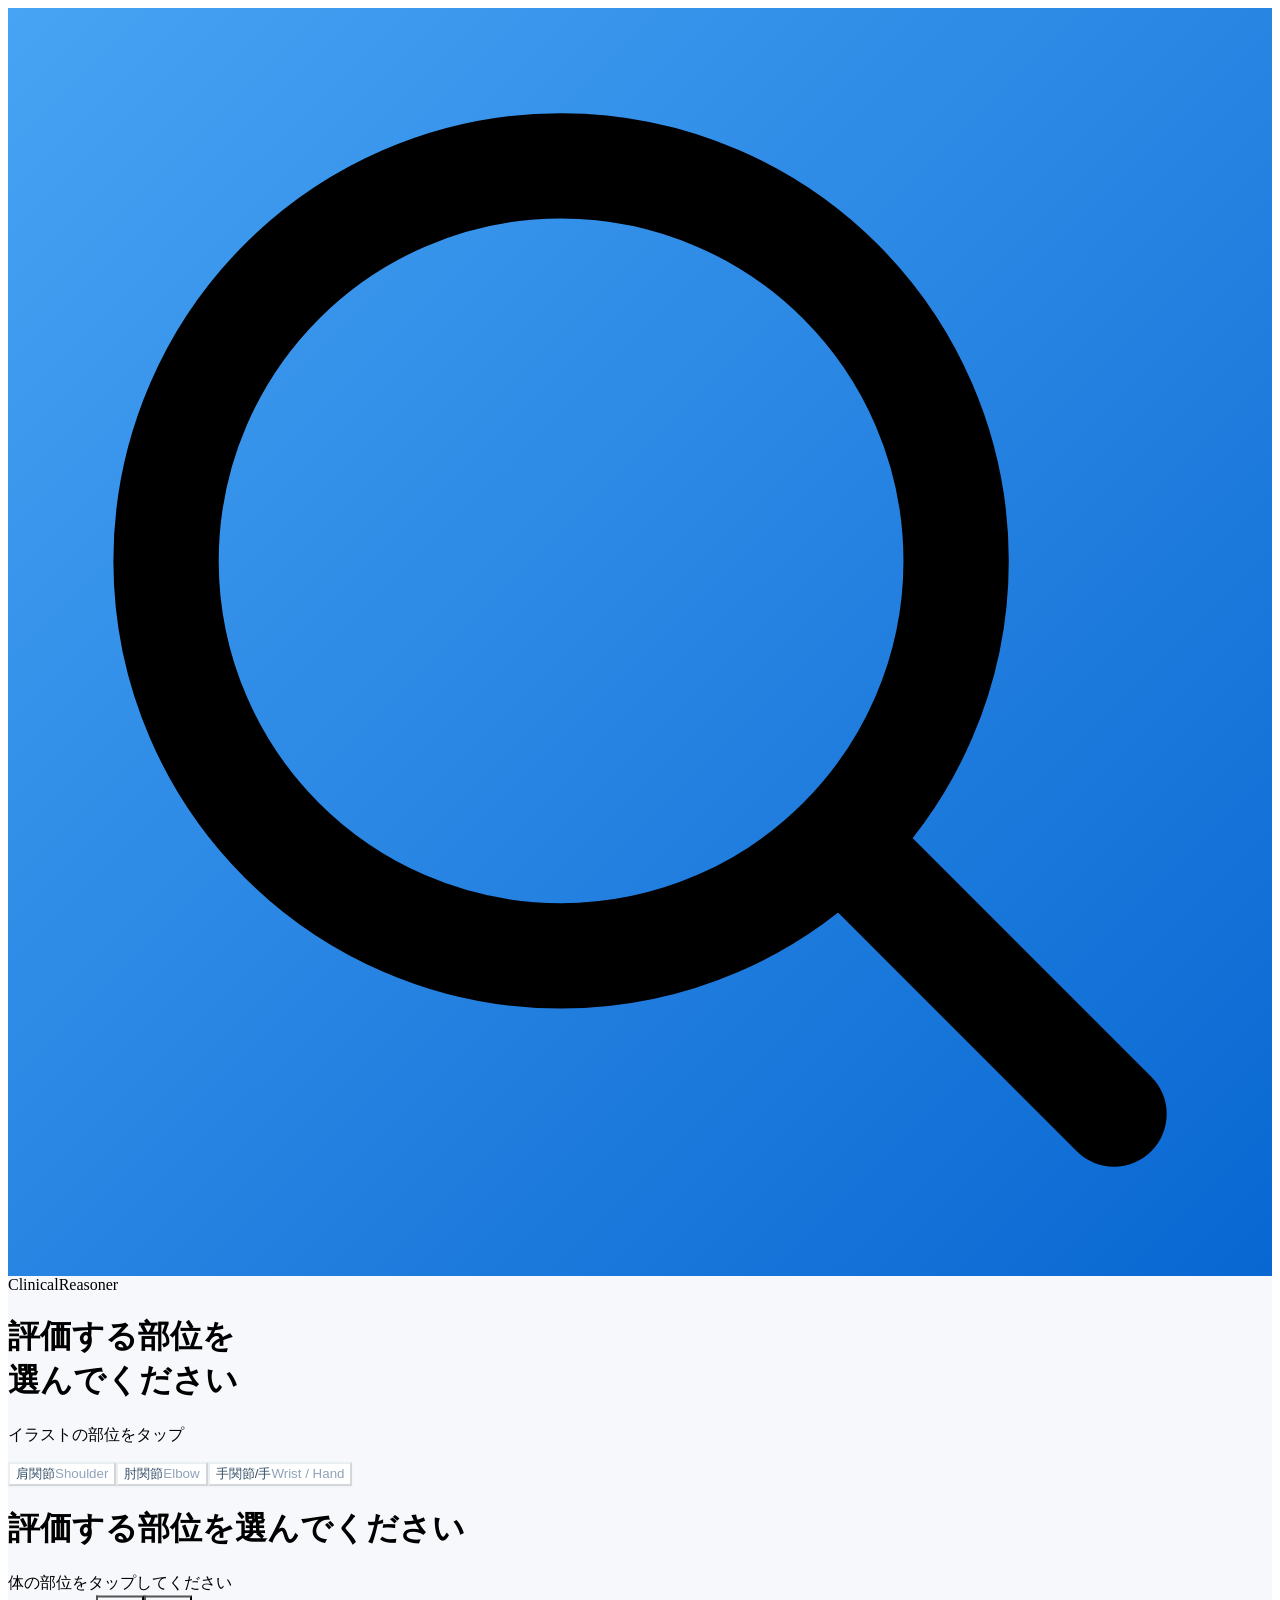
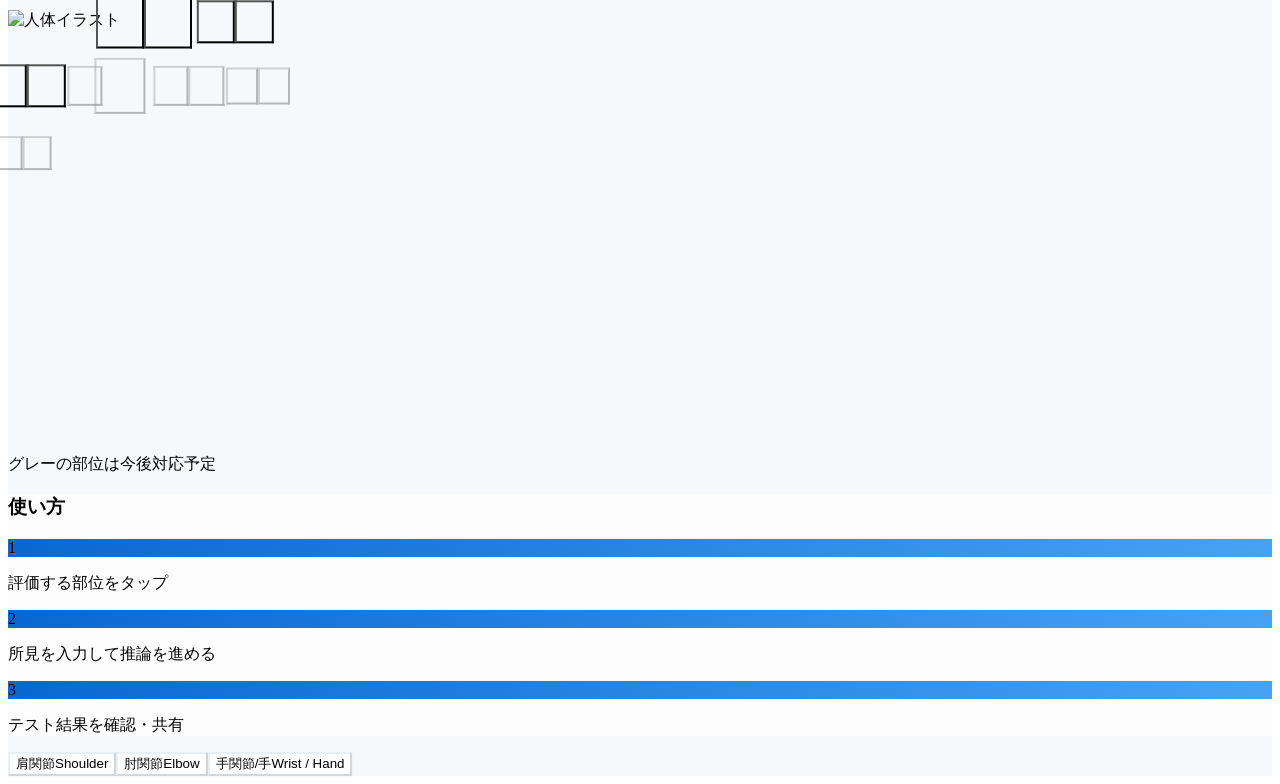
==== index.html @ c559d237 "Updates" ====
<!DOCTYPE html><html lang="ja"><head><meta charSet="utf-8"/><meta name="viewport" content="width=device-width, initial-scale=1"/><link rel="preload" as="image" href="/ClinicalReasoner/bodymap.png"/><link rel="stylesheet" href="/ClinicalReasoner/_next/static/css/41ffa3b7d09cc4b8.css" data-precedence="next"/><link rel="preload" as="script" fetchPriority="low" href="/ClinicalReasoner/_next/static/chunks/webpack-93203236923cf679.js"/><script src="/ClinicalReasoner/_next/static/chunks/fd9d1056-f4a3e3299eb53f99.js" async=""></script><script src="/ClinicalReasoner/_next/static/chunks/23-a75a7ce10cb5c678.js" async=""></script><script src="/ClinicalReasoner/_next/static/chunks/main-app-1a132e847595003f.js" async=""></script><script src="/ClinicalReasoner/_next/static/chunks/app/page-0fe3d020e115a2b8.js" async=""></script><title>ClinicalReasoner — 筋骨格系臨床推論支援</title><meta name="description" content="主訴を起点に局所・関連部位を横断して臨床推論を支援するアプリケーション"/><script src="/ClinicalReasoner/_next/static/chunks/polyfills-78c92fac7aa8fdd8.js" noModule=""></script></head><body class="min-h-screen bg-gray-50"><div class="min-h-screen" style="background:#f7f8fb"><main><div class="min-h-screen flex flex-col" style="background:#f7f8fb"><div class="px-6 py-4 flex items-center gap-3"><div class="w-8 h-8 rounded-xl flex items-center justify-center" style="background:linear-gradient(135deg, #47a3f3 0%, #0967d2 100%)"><svg class="w-4 h-4 text-white" fill="none" viewBox="0 0 24 24" stroke="currentColor" stroke-width="2"><path stroke-linecap="round" stroke-linejoin="round" d="M21 21l-5.197-5.197m0 0A7.5 7.5 0 105.196 5.196a7.5 7.5 0 0010.607 10.607z"></path></svg></div><span class="text-base font-semibold text-clinical-800 tracking-tight">ClinicalReasoner</span></div><div class="flex-1 flex flex-col md:flex-row items-center justify-center gap-8 px-6 pb-12"><div class="hidden md:flex flex-col items-end w-56 animate-fade-in"><h1 class="text-2xl font-bold text-clinical-900 mb-2 text-right leading-snug">評価する部位を<br/>選んでください</h1><p class="text-sm text-clinical-500 text-right mb-8">イラストの部位をタップ</p><div class="space-y-3 w-full"><button class="w-full text-right px-4 py-3 rounded-xl transition-all duration-300 border" style="background:#fff;border-color:rgba(188,204,220,0.3);box-shadow:0 1px 3px rgba(16,42,67,0.04);transform:translateX(0)"><span class="text-sm font-semibold transition-colors duration-300" style="color:#334e68">肩関節</span><span class="block text-xs mt-0.5 transition-colors duration-300" style="color:#8fa3ba">Shoulder</span></button><button class="w-full text-right px-4 py-3 rounded-xl transition-all duration-300 border" style="background:#fff;border-color:rgba(188,204,220,0.3);box-shadow:0 1px 3px rgba(16,42,67,0.04);transform:translateX(0)"><span class="text-sm font-semibold transition-colors duration-300" style="color:#334e68">肘関節</span><span class="block text-xs mt-0.5 transition-colors duration-300" style="color:#8fa3ba">Elbow</span></button><button class="w-full text-right px-4 py-3 rounded-xl transition-all duration-300 border" style="background:#fff;border-color:rgba(188,204,220,0.3);box-shadow:0 1px 3px rgba(16,42,67,0.04);transform:translateX(0)"><span class="text-sm font-semibold transition-colors duration-300" style="color:#334e68">手関節/手</span><span class="block text-xs mt-0.5 transition-colors duration-300" style="color:#8fa3ba">Wrist / Hand</span></button></div></div><div class="relative animate-scale-in"><div class="md:hidden text-center mb-4"><h1 class="text-xl font-bold text-clinical-900 mb-1">評価する部位を選んでください</h1><p class="text-xs text-clinical-500">体の部位をタップしてください</p></div><div class="relative select-none" style="width:min(320px, 75vw);aspect-ratio:1792 / 2400"><img src="/ClinicalReasoner/bodymap.png" alt="人体イラスト" class="w-full h-full object-contain pointer-events-none" draggable="false"/><button class="absolute rounded-full transition-all duration-300" style="left:38.2%;top:23%;width:15%;height:0;padding-bottom:15%;transform:translate(-50%, -50%);cursor:pointer;box-shadow:none;background:transparent" aria-label="肩関節"></button><button class="absolute rounded-full transition-all duration-300" style="left:61.8%;top:23%;width:15%;height:0;padding-bottom:15%;transform:translate(-50%, -50%);cursor:pointer;box-shadow:none;background:transparent" aria-label="肩関節"></button><button class="absolute rounded-full transition-all duration-300" style="left:33.9%;top:36.9%;width:12%;height:0;padding-bottom:12%;transform:translate(-50%, -50%);cursor:pointer;box-shadow:none;background:transparent" aria-label="肘関節"></button><button class="absolute rounded-full transition-all duration-300" style="left:66.1%;top:36.9%;width:12%;height:0;padding-bottom:12%;transform:translate(-50%, -50%);cursor:pointer;box-shadow:none;background:transparent" aria-label="肘関節"></button><button class="absolute rounded-full transition-all duration-300" style="left:29.9%;top:47.4%;width:12%;height:0;padding-bottom:12%;transform:translate(-50%, -50%);cursor:pointer;box-shadow:none;background:transparent" aria-label="手関節/手"></button><button class="absolute rounded-full transition-all duration-300" style="left:70.1%;top:47.4%;width:12%;height:0;padding-bottom:12%;transform:translate(-50%, -50%);cursor:pointer;box-shadow:none;background:transparent" aria-label="手関節/手"></button><button class="absolute rounded-full transition-all duration-300" style="left:50%;top:16%;width:11%;height:0;padding-bottom:11%;transform:translate(-50%, -50%);cursor:default;box-shadow:none;background:transparent" aria-label="頸椎" disabled=""></button><button class="absolute rounded-full transition-all duration-300" style="left:50%;top:36.5%;width:16%;height:0;padding-bottom:16%;transform:translate(-50%, -50%);cursor:default;box-shadow:none;background:transparent" aria-label="胸椎" disabled=""></button><button class="absolute rounded-full transition-all duration-300" style="left:41.2%;top:48.9%;width:11%;height:0;padding-bottom:11%;transform:translate(-50%, -50%);cursor:default;box-shadow:none;background:transparent" aria-label="股関節" disabled=""></button><button class="absolute rounded-full transition-all duration-300" style="left:58.7%;top:48.9%;width:11%;height:0;padding-bottom:11%;transform:translate(-50%, -50%);cursor:default;box-shadow:none;background:transparent" aria-label="股関節" disabled=""></button><button class="absolute rounded-full transition-all duration-300" style="left:43.3%;top:69.3%;width:10%;height:0;padding-bottom:10%;transform:translate(-50%, -50%);cursor:default;box-shadow:none;background:transparent" aria-label="膝関節" disabled=""></button><button class="absolute rounded-full transition-all duration-300" style="left:56.6%;top:69.3%;width:10%;height:0;padding-bottom:10%;transform:translate(-50%, -50%);cursor:default;box-shadow:none;background:transparent" aria-label="膝関節" disabled=""></button><button class="absolute rounded-full transition-all duration-300" style="left:43.2%;top:87.8%;width:9%;height:0;padding-bottom:9%;transform:translate(-50%, -50%);cursor:default;box-shadow:none;background:transparent" aria-label="足関節" disabled=""></button><button class="absolute rounded-full transition-all duration-300" style="left:56.7%;top:87.8%;width:9%;height:0;padding-bottom:9%;transform:translate(-50%, -50%);cursor:default;box-shadow:none;background:transparent" aria-label="足関節" disabled=""></button></div><p class="text-center text-xs text-clinical-400 mt-3">グレーの部位は今後対応予定</p></div><div class="hidden md:flex flex-col w-56 animate-fade-in" style="animation-delay:0.15s"><div class="rounded-2xl p-5 border" style="background:rgba(255,255,255,0.7);border-color:rgba(188,204,220,0.3);backdrop-filter:blur(8px)"><h3 class="text-sm font-bold text-clinical-800 mb-2">使い方</h3><div class="space-y-3"><div class="flex items-start gap-2"><div class="w-5 h-5 rounded-full flex items-center justify-center flex-shrink-0 mt-0.5 text-xs font-bold text-white" style="background:linear-gradient(135deg, #0967d2, #47a3f3)">1</div><p class="text-sm text-clinical-700">評価する部位をタップ</p></div><div class="flex items-start gap-2"><div class="w-5 h-5 rounded-full flex items-center justify-center flex-shrink-0 mt-0.5 text-xs font-bold text-white" style="background:linear-gradient(135deg, #0967d2, #47a3f3)">2</div><p class="text-sm text-clinical-700">所見を入力して推論を進める</p></div><div class="flex items-start gap-2"><div class="w-5 h-5 rounded-full flex items-center justify-center flex-shrink-0 mt-0.5 text-xs font-bold text-white" style="background:linear-gradient(135deg, #0967d2, #47a3f3)">3</div><p class="text-sm text-clinical-700">テスト結果を確認・共有</p></div></div></div></div><div class="md:hidden w-full max-w-xs space-y-2 mt-2"><button class="w-full px-4 py-3 rounded-xl border text-left transition-all duration-200 active:scale-[0.98]" style="background:#fff;border-color:rgba(188,204,220,0.3);box-shadow:0 1px 3px rgba(16,42,67,0.04)"><div class="flex items-center justify-between"><div><span class="text-sm font-semibold text-clinical-800">肩関節</span><span class="text-xs text-clinical-500 ml-2">Shoulder</span></div><div class="w-3 h-3 rounded-full" style="background:#3b82f6;opacity:0.6"></div></div></button><button class="w-full px-4 py-3 rounded-xl border text-left transition-all duration-200 active:scale-[0.98]" style="background:#fff;border-color:rgba(188,204,220,0.3);box-shadow:0 1px 3px rgba(16,42,67,0.04)"><div class="flex items-center justify-between"><div><span class="text-sm font-semibold text-clinical-800">肘関節</span><span class="text-xs text-clinical-500 ml-2">Elbow</span></div><div class="w-3 h-3 rounded-full" style="background:#10b981;opacity:0.6"></div></div></button><button class="w-full px-4 py-3 rounded-xl border text-left transition-all duration-200 active:scale-[0.98]" style="background:#fff;border-color:rgba(188,204,220,0.3);box-shadow:0 1px 3px rgba(16,42,67,0.04)"><div class="flex items-center justify-between"><div><span class="text-sm font-semibold text-clinical-800">手関節/手</span><span class="text-xs text-clinical-500 ml-2">Wrist / Hand</span></div><div class="w-3 h-3 rounded-full" style="background:#10b981;opacity:0.6"></div></div></button></div></div></div></main></div><script src="/ClinicalReasoner/_next/static/chunks/webpack-93203236923cf679.js" async=""></script><script>(self.__next_f=self.__next_f||[]).push([0]);self.__next_f.push([2,null])</script><script>self.__next_f.push([1,"1:HL[\"/ClinicalReasoner/_next/static/css/41ffa3b7d09cc4b8.css\",\"style\"]\n"])</script><script>self.__next_f.push([1,"2:I[5751,[],\"\"]\n4:I[6513,[],\"ClientPageRoot\"]\n5:I[371,[\"931\",\"static/chunks/app/page-0fe3d020e115a2b8.js\"],\"default\"]\n6:I[9275,[],\"\"]\n7:I[1343,[],\"\"]\n9:I[6130,[],\"\"]\na:[]\n"])</script><script>self.__next_f.push([1,"0:[[[\"$\",\"link\",\"0\",{\"rel\":\"stylesheet\",\"href\":\"/ClinicalReasoner/_next/static/css/41ffa3b7d09cc4b8.css\",\"precedence\":\"next\",\"crossOrigin\":\"$undefined\"}]],[\"$\",\"$L2\",null,{\"buildId\":\"5DbFFo2aOT1SmJV0xN56q\",\"assetPrefix\":\"/ClinicalReasoner\",\"initialCanonicalUrl\":\"/\",\"initialTree\":[\"\",{\"children\":[\"__PAGE__\",{}]},\"$undefined\",\"$undefined\",true],\"initialSeedData\":[\"\",{\"children\":[\"__PAGE__\",{},[[\"$L3\",[\"$\",\"$L4\",null,{\"props\":{\"params\":{},\"searchParams\":{}},\"Component\":\"$5\"}]],null],null]},[[\"$\",\"html\",null,{\"lang\":\"ja\",\"children\":[\"$\",\"body\",null,{\"className\":\"min-h-screen bg-gray-50\",\"children\":[\"$\",\"$L6\",null,{\"parallelRouterKey\":\"children\",\"segmentPath\":[\"children\"],\"error\":\"$undefined\",\"errorStyles\":\"$undefined\",\"errorScripts\":\"$undefined\",\"template\":[\"$\",\"$L7\",null,{}],\"templateStyles\":\"$undefined\",\"templateScripts\":\"$undefined\",\"notFound\":[[\"$\",\"title\",null,{\"children\":\"404: This page could not be found.\"}],[\"$\",\"div\",null,{\"style\":{\"fontFamily\":\"system-ui,\\\"Segoe UI\\\",Roboto,Helvetica,Arial,sans-serif,\\\"Apple Color Emoji\\\",\\\"Segoe UI Emoji\\\"\",\"height\":\"100vh\",\"textAlign\":\"center\",\"display\":\"flex\",\"flexDirection\":\"column\",\"alignItems\":\"center\",\"justifyContent\":\"center\"},\"children\":[\"$\",\"div\",null,{\"children\":[[\"$\",\"style\",null,{\"dangerouslySetInnerHTML\":{\"__html\":\"body{color:#000;background:#fff;margin:0}.next-error-h1{border-right:1px solid rgba(0,0,0,.3)}@media (prefers-color-scheme:dark){body{color:#fff;background:#000}.next-error-h1{border-right:1px solid rgba(255,255,255,.3)}}\"}}],[\"$\",\"h1\",null,{\"className\":\"next-error-h1\",\"style\":{\"display\":\"inline-block\",\"margin\":\"0 20px 0 0\",\"padding\":\"0 23px 0 0\",\"fontSize\":24,\"fontWeight\":500,\"verticalAlign\":\"top\",\"lineHeight\":\"49px\"},\"children\":\"404\"}],[\"$\",\"div\",null,{\"style\":{\"display\":\"inline-block\"},\"children\":[\"$\",\"h2\",null,{\"style\":{\"fontSize\":14,\"fontWeight\":400,\"lineHeight\":\"49px\",\"margin\":0},\"children\":\"This page could not be found.\"}]}]]}]}]],\"notFoundStyles\":[],\"styles\":null}]}]}],null],null],\"couldBeIntercepted\":false,\"initialHead\":[null,\"$L8\"],\"globalErrorComponent\":\"$9\",\"missingSlots\":\"$Wa\"}]]\n"])</script><script>self.__next_f.push([1,"8:[[\"$\",\"meta\",\"0\",{\"name\":\"viewport\",\"content\":\"width=device-width, initial-scale=1\"}],[\"$\",\"meta\",\"1\",{\"charSet\":\"utf-8\"}],[\"$\",\"title\",\"2\",{\"children\":\"ClinicalReasoner — 筋骨格系臨床推論支援\"}],[\"$\",\"meta\",\"3\",{\"name\":\"description\",\"content\":\"主訴を起点に局所・関連部位を横断して臨床推論を支援するアプリケーション\"}]]\n3:null\n"])</script></body></html>
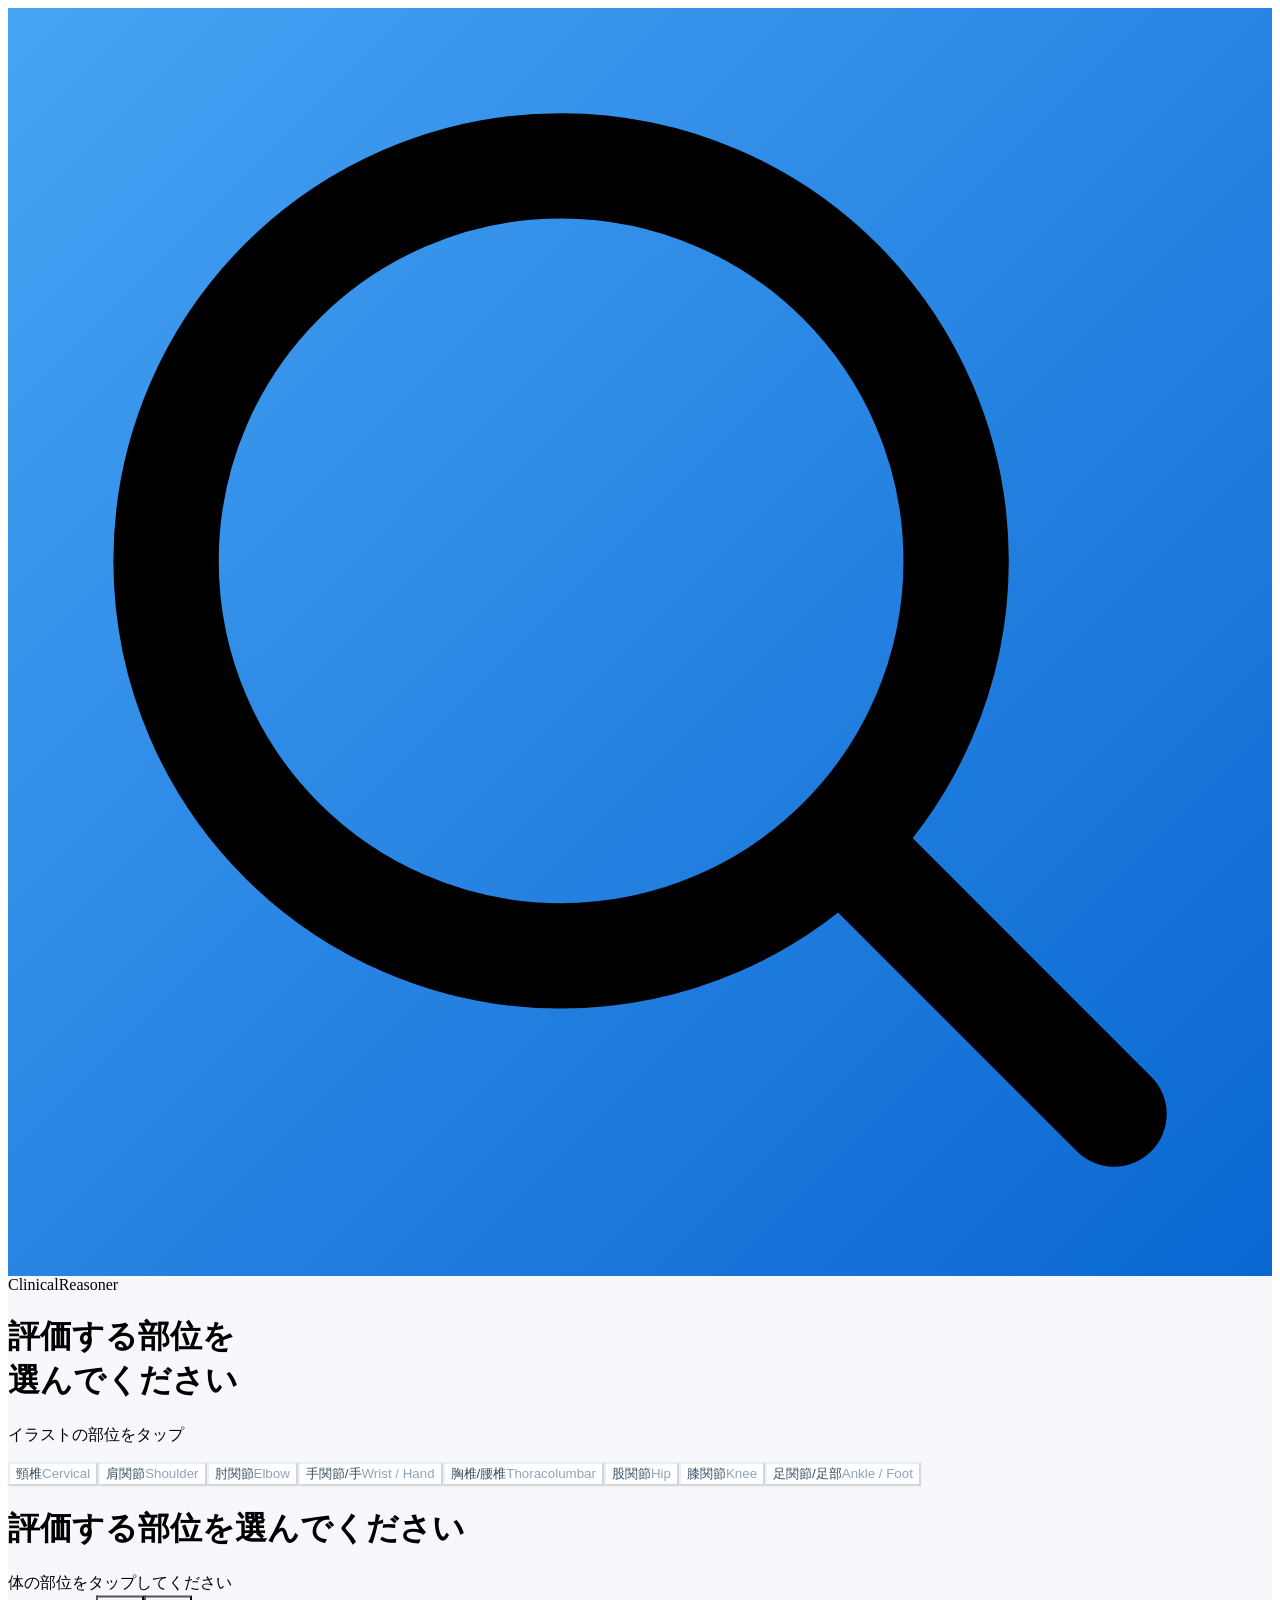
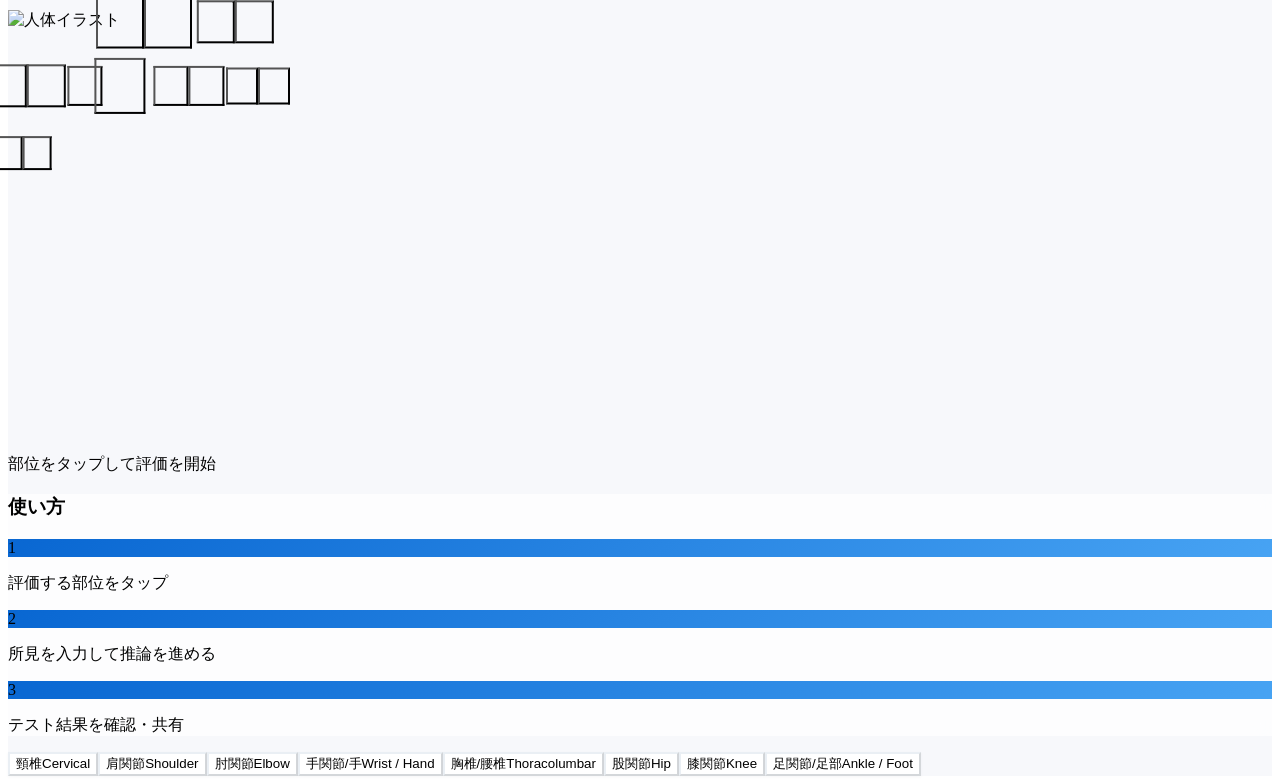
==== commit f731ae64: "Updates" ====
--- a/index.html
+++ b/index.html
@@ -1 +1 @@
-<!DOCTYPE html><html lang="ja"><head><meta charSet="utf-8"/><meta name="viewport" content="width=device-width, initial-scale=1"/><link rel="preload" as="image" href="/ClinicalReasoner/bodymap.png"/><link rel="stylesheet" href="/ClinicalReasoner/_next/static/css/41ffa3b7d09cc4b8.css" data-precedence="next"/><link rel="preload" as="script" fetchPriority="low" href="/ClinicalReasoner/_next/static/chunks/webpack-93203236923cf679.js"/><script src="/ClinicalReasoner/_next/static/chunks/fd9d1056-f4a3e3299eb53f99.js" async=""></script><script src="/ClinicalReasoner/_next/static/chunks/23-a75a7ce10cb5c678.js" async=""></script><script src="/ClinicalReasoner/_next/static/chunks/main-app-1a132e847595003f.js" async=""></script><script src="/ClinicalReasoner/_next/static/chunks/app/page-0fe3d020e115a2b8.js" async=""></script><title>ClinicalReasoner — 筋骨格系臨床推論支援</title><meta name="description" content="主訴を起点に局所・関連部位を横断して臨床推論を支援するアプリケーション"/><script src="/ClinicalReasoner/_next/static/chunks/polyfills-78c92fac7aa8fdd8.js" noModule=""></script></head><body class="min-h-screen bg-gray-50"><div class="min-h-screen" style="background:#f7f8fb"><main><div class="min-h-screen flex flex-col" style="background:#f7f8fb"><div class="px-6 py-4 flex items-center gap-3"><div class="w-8 h-8 rounded-xl flex items-center justify-center" style="background:linear-gradient(135deg, #47a3f3 0%, #0967d2 100%)"><svg class="w-4 h-4 text-white" fill="none" viewBox="0 0 24 24" stroke="currentColor" stroke-width="2"><path stroke-linecap="round" stroke-linejoin="round" d="M21 21l-5.197-5.197m0 0A7.5 7.5 0 105.196 5.196a7.5 7.5 0 0010.607 10.607z"></path></svg></div><span class="text-base font-semibold text-clinical-800 tracking-tight">ClinicalReasoner</span></div><div class="flex-1 flex flex-col md:flex-row items-center justify-center gap-8 px-6 pb-12"><div class="hidden md:flex flex-col items-end w-56 animate-fade-in"><h1 class="text-2xl font-bold text-clinical-900 mb-2 text-right leading-snug">評価する部位を<br/>選んでください</h1><p class="text-sm text-clinical-500 text-right mb-8">イラストの部位をタップ</p><div class="space-y-3 w-full"><button class="w-full text-right px-4 py-3 rounded-xl transition-all duration-300 border" style="background:#fff;border-color:rgba(188,204,220,0.3);box-shadow:0 1px 3px rgba(16,42,67,0.04);transform:translateX(0)"><span class="text-sm font-semibold transition-colors duration-300" style="color:#334e68">肩関節</span><span class="block text-xs mt-0.5 transition-colors duration-300" style="color:#8fa3ba">Shoulder</span></button><button class="w-full text-right px-4 py-3 rounded-xl transition-all duration-300 border" style="background:#fff;border-color:rgba(188,204,220,0.3);box-shadow:0 1px 3px rgba(16,42,67,0.04);transform:translateX(0)"><span class="text-sm font-semibold transition-colors duration-300" style="color:#334e68">肘関節</span><span class="block text-xs mt-0.5 transition-colors duration-300" style="color:#8fa3ba">Elbow</span></button><button class="w-full text-right px-4 py-3 rounded-xl transition-all duration-300 border" style="background:#fff;border-color:rgba(188,204,220,0.3);box-shadow:0 1px 3px rgba(16,42,67,0.04);transform:translateX(0)"><span class="text-sm font-semibold transition-colors duration-300" style="color:#334e68">手関節/手</span><span class="block text-xs mt-0.5 transition-colors duration-300" style="color:#8fa3ba">Wrist / Hand</span></button></div></div><div class="relative animate-scale-in"><div class="md:hidden text-center mb-4"><h1 class="text-xl font-bold text-clinical-900 mb-1">評価する部位を選んでください</h1><p class="text-xs text-clinical-500">体の部位をタップしてください</p></div><div class="relative select-none" style="width:min(320px, 75vw);aspect-ratio:1792 / 2400"><img src="/ClinicalReasoner/bodymap.png" alt="人体イラスト" class="w-full h-full object-contain pointer-events-none" draggable="false"/><button class="absolute rounded-full transition-all duration-300" style="left:38.2%;top:23%;width:15%;height:0;padding-bottom:15%;transform:translate(-50%, -50%);cursor:pointer;box-shadow:none;background:transparent" aria-label="肩関節"></button><button class="absolute rounded-full transition-all duration-300" style="left:61.8%;top:23%;width:15%;height:0;padding-bottom:15%;transform:translate(-50%, -50%);cursor:pointer;box-shadow:none;background:transparent" aria-label="肩関節"></button><button class="absolute rounded-full transition-all duration-300" style="left:33.9%;top:36.9%;width:12%;height:0;padding-bottom:12%;transform:translate(-50%, -50%);cursor:pointer;box-shadow:none;background:transparent" aria-label="肘関節"></button><button class="absolute rounded-full transition-all duration-300" style="left:66.1%;top:36.9%;width:12%;height:0;padding-bottom:12%;transform:translate(-50%, -50%);cursor:pointer;box-shadow:none;background:transparent" aria-label="肘関節"></button><button class="absolute rounded-full transition-all duration-300" style="left:29.9%;top:47.4%;width:12%;height:0;padding-bottom:12%;transform:translate(-50%, -50%);cursor:pointer;box-shadow:none;background:transparent" aria-label="手関節/手"></button><button class="absolute rounded-full transition-all duration-300" style="left:70.1%;top:47.4%;width:12%;height:0;padding-bottom:12%;transform:translate(-50%, -50%);cursor:pointer;box-shadow:none;background:transparent" aria-label="手関節/手"></button><button class="absolute rounded-full transition-all duration-300" style="left:50%;top:16%;width:11%;height:0;padding-bottom:11%;transform:translate(-50%, -50%);cursor:default;box-shadow:none;background:transparent" aria-label="頸椎" disabled=""></button><button class="absolute rounded-full transition-all duration-300" style="left:50%;top:36.5%;width:16%;height:0;padding-bottom:16%;transform:translate(-50%, -50%);cursor:default;box-shadow:none;background:transparent" aria-label="胸椎" disabled=""></button><button class="absolute rounded-full transition-all duration-300" style="left:41.2%;top:48.9%;width:11%;height:0;padding-bottom:11%;transform:translate(-50%, -50%);cursor:default;box-shadow:none;background:transparent" aria-label="股関節" disabled=""></button><button class="absolute rounded-full transition-all duration-300" style="left:58.7%;top:48.9%;width:11%;height:0;padding-bottom:11%;transform:translate(-50%, -50%);cursor:default;box-shadow:none;background:transparent" aria-label="股関節" disabled=""></button><button class="absolute rounded-full transition-all duration-300" style="left:43.3%;top:69.3%;width:10%;height:0;padding-bottom:10%;transform:translate(-50%, -50%);cursor:default;box-shadow:none;background:transparent" aria-label="膝関節" disabled=""></button><button class="absolute rounded-full transition-all duration-300" style="left:56.6%;top:69.3%;width:10%;height:0;padding-bottom:10%;transform:translate(-50%, -50%);cursor:default;box-shadow:none;background:transparent" aria-label="膝関節" disabled=""></button><button class="absolute rounded-full transition-all duration-300" style="left:43.2%;top:87.8%;width:9%;height:0;padding-bottom:9%;transform:translate(-50%, -50%);cursor:default;box-shadow:none;background:transparent" aria-label="足関節" disabled=""></button><button class="absolute rounded-full transition-all duration-300" style="left:56.7%;top:87.8%;width:9%;height:0;padding-bottom:9%;transform:translate(-50%, -50%);cursor:default;box-shadow:none;background:transparent" aria-label="足関節" disabled=""></button></div><p class="text-center text-xs text-clinical-400 mt-3">グレーの部位は今後対応予定</p></div><div class="hidden md:flex flex-col w-56 animate-fade-in" style="animation-delay:0.15s"><div class="rounded-2xl p-5 border" style="background:rgba(255,255,255,0.7);border-color:rgba(188,204,220,0.3);backdrop-filter:blur(8px)"><h3 class="text-sm font-bold text-clinical-800 mb-2">使い方</h3><div class="space-y-3"><div class="flex items-start gap-2"><div class="w-5 h-5 rounded-full flex items-center justify-center flex-shrink-0 mt-0.5 text-xs font-bold text-white" style="background:linear-gradient(135deg, #0967d2, #47a3f3)">1</div><p class="text-sm text-clinical-700">評価する部位をタップ</p></div><div class="flex items-start gap-2"><div class="w-5 h-5 rounded-full flex items-center justify-center flex-shrink-0 mt-0.5 text-xs font-bold text-white" style="background:linear-gradient(135deg, #0967d2, #47a3f3)">2</div><p class="text-sm text-clinical-700">所見を入力して推論を進める</p></div><div class="flex items-start gap-2"><div class="w-5 h-5 rounded-full flex items-center justify-center flex-shrink-0 mt-0.5 text-xs font-bold text-white" style="background:linear-gradient(135deg, #0967d2, #47a3f3)">3</div><p class="text-sm text-clinical-700">テスト結果を確認・共有</p></div></div></div></div><div class="md:hidden w-full max-w-xs space-y-2 mt-2"><button class="w-full px-4 py-3 rounded-xl border text-left transition-all duration-200 active:scale-[0.98]" style="background:#fff;border-color:rgba(188,204,220,0.3);box-shadow:0 1px 3px rgba(16,42,67,0.04)"><div class="flex items-center justify-between"><div><span class="text-sm font-semibold text-clinical-800">肩関節</span><span class="text-xs text-clinical-500 ml-2">Shoulder</span></div><div class="w-3 h-3 rounded-full" style="background:#3b82f6;opacity:0.6"></div></div></button><button class="w-full px-4 py-3 rounded-xl border text-left transition-all duration-200 active:scale-[0.98]" style="background:#fff;border-color:rgba(188,204,220,0.3);box-shadow:0 1px 3px rgba(16,42,67,0.04)"><div class="flex items-center justify-between"><div><span class="text-sm font-semibold text-clinical-800">肘関節</span><span class="text-xs text-clinical-500 ml-2">Elbow</span></div><div class="w-3 h-3 rounded-full" style="background:#10b981;opacity:0.6"></div></div></button><button class="w-full px-4 py-3 rounded-xl border text-left transition-all duration-200 active:scale-[0.98]" style="background:#fff;border-color:rgba(188,204,220,0.3);box-shadow:0 1px 3px rgba(16,42,67,0.04)"><div class="flex items-center justify-between"><div><span class="text-sm font-semibold text-clinical-800">手関節/手</span><span class="text-xs text-clinical-500 ml-2">Wrist / Hand</span></div><div class="w-3 h-3 rounded-full" style="background:#10b981;opacity:0.6"></div></div></button></div></div></div></main></div><script src="/ClinicalReasoner/_next/static/chunks/webpack-93203236923cf679.js" async=""></script><script>(self.__next_f=self.__next_f||[]).push([0]);self.__next_f.push([2,null])</script><script>self.__next_f.push([1,"1:HL[\"/ClinicalReasoner/_next/static/css/41ffa3b7d09cc4b8.css\",\"style\"]\n"])</script><script>self.__next_f.push([1,"2:I[5751,[],\"\"]\n4:I[6513,[],\"ClientPageRoot\"]\n5:I[371,[\"931\",\"static/chunks/app/page-0fe3d020e115a2b8.js\"],\"default\"]\n6:I[9275,[],\"\"]\n7:I[1343,[],\"\"]\n9:I[6130,[],\"\"]\na:[]\n"])</script><script>self.__next_f.push([1,"0:[[[\"$\",\"link\",\"0\",{\"rel\":\"stylesheet\",\"href\":\"/ClinicalReasoner/_next/static/css/41ffa3b7d09cc4b8.css\",\"precedence\":\"next\",\"crossOrigin\":\"$undefined\"}]],[\"$\",\"$L2\",null,{\"buildId\":\"5DbFFo2aOT1SmJV0xN56q\",\"assetPrefix\":\"/ClinicalReasoner\",\"initialCanonicalUrl\":\"/\",\"initialTree\":[\"\",{\"children\":[\"__PAGE__\",{}]},\"$undefined\",\"$undefined\",true],\"initialSeedData\":[\"\",{\"children\":[\"__PAGE__\",{},[[\"$L3\",[\"$\",\"$L4\",null,{\"props\":{\"params\":{},\"searchParams\":{}},\"Component\":\"$5\"}]],null],null]},[[\"$\",\"html\",null,{\"lang\":\"ja\",\"children\":[\"$\",\"body\",null,{\"className\":\"min-h-screen bg-gray-50\",\"children\":[\"$\",\"$L6\",null,{\"parallelRouterKey\":\"children\",\"segmentPath\":[\"children\"],\"error\":\"$undefined\",\"errorStyles\":\"$undefined\",\"errorScripts\":\"$undefined\",\"template\":[\"$\",\"$L7\",null,{}],\"templateStyles\":\"$undefined\",\"templateScripts\":\"$undefined\",\"notFound\":[[\"$\",\"title\",null,{\"children\":\"404: This page could not be found.\"}],[\"$\",\"div\",null,{\"style\":{\"fontFamily\":\"system-ui,\\\"Segoe UI\\\",Roboto,Helvetica,Arial,sans-serif,\\\"Apple Color Emoji\\\",\\\"Segoe UI Emoji\\\"\",\"height\":\"100vh\",\"textAlign\":\"center\",\"display\":\"flex\",\"flexDirection\":\"column\",\"alignItems\":\"center\",\"justifyContent\":\"center\"},\"children\":[\"$\",\"div\",null,{\"children\":[[\"$\",\"style\",null,{\"dangerouslySetInnerHTML\":{\"__html\":\"body{color:#000;background:#fff;margin:0}.next-error-h1{border-right:1px solid rgba(0,0,0,.3)}@media (prefers-color-scheme:dark){body{color:#fff;background:#000}.next-error-h1{border-right:1px solid rgba(255,255,255,.3)}}\"}}],[\"$\",\"h1\",null,{\"className\":\"next-error-h1\",\"style\":{\"display\":\"inline-block\",\"margin\":\"0 20px 0 0\",\"padding\":\"0 23px 0 0\",\"fontSize\":24,\"fontWeight\":500,\"verticalAlign\":\"top\",\"lineHeight\":\"49px\"},\"children\":\"404\"}],[\"$\",\"div\",null,{\"style\":{\"display\":\"inline-block\"},\"children\":[\"$\",\"h2\",null,{\"style\":{\"fontSize\":14,\"fontWeight\":400,\"lineHeight\":\"49px\",\"margin\":0},\"children\":\"This page could not be found.\"}]}]]}]}]],\"notFoundStyles\":[],\"styles\":null}]}]}],null],null],\"couldBeIntercepted\":false,\"initialHead\":[null,\"$L8\"],\"globalErrorComponent\":\"$9\",\"missingSlots\":\"$Wa\"}]]\n"])</script><script>self.__next_f.push([1,"8:[[\"$\",\"meta\",\"0\",{\"name\":\"viewport\",\"content\":\"width=device-width, initial-scale=1\"}],[\"$\",\"meta\",\"1\",{\"charSet\":\"utf-8\"}],[\"$\",\"title\",\"2\",{\"children\":\"ClinicalReasoner — 筋骨格系臨床推論支援\"}],[\"$\",\"meta\",\"3\",{\"name\":\"description\",\"content\":\"主訴を起点に局所・関連部位を横断して臨床推論を支援するアプリケーション\"}]]\n3:null\n"])</script></body></html>+<!DOCTYPE html><html lang="ja"><head><meta charSet="utf-8"/><meta name="viewport" content="width=device-width, initial-scale=1"/><link rel="preload" as="image" href="/ClinicalReasoner/bodymap.png"/><link rel="stylesheet" href="/ClinicalReasoner/_next/static/css/41ffa3b7d09cc4b8.css" data-precedence="next"/><link rel="preload" as="script" fetchPriority="low" href="/ClinicalReasoner/_next/static/chunks/webpack-93203236923cf679.js"/><script src="/ClinicalReasoner/_next/static/chunks/fd9d1056-f4a3e3299eb53f99.js" async=""></script><script src="/ClinicalReasoner/_next/static/chunks/23-a75a7ce10cb5c678.js" async=""></script><script src="/ClinicalReasoner/_next/static/chunks/main-app-1a132e847595003f.js" async=""></script><script src="/ClinicalReasoner/_next/static/chunks/app/page-6b58adea5f779dc8.js" async=""></script><title>ClinicalReasoner — 筋骨格系臨床推論支援</title><meta name="description" content="主訴を起点に局所・関連部位を横断して臨床推論を支援するアプリケーション"/><script src="/ClinicalReasoner/_next/static/chunks/polyfills-78c92fac7aa8fdd8.js" noModule=""></script></head><body class="min-h-screen bg-gray-50"><div class="min-h-screen" style="background:#f7f8fb"><main><div class="min-h-screen flex flex-col" style="background:#f7f8fb"><div class="px-6 py-4 flex items-center gap-3"><div class="w-8 h-8 rounded-xl flex items-center justify-center" style="background:linear-gradient(135deg, #47a3f3 0%, #0967d2 100%)"><svg class="w-4 h-4 text-white" fill="none" viewBox="0 0 24 24" stroke="currentColor" stroke-width="2"><path stroke-linecap="round" stroke-linejoin="round" d="M21 21l-5.197-5.197m0 0A7.5 7.5 0 105.196 5.196a7.5 7.5 0 0010.607 10.607z"></path></svg></div><span class="text-base font-semibold text-clinical-800 tracking-tight">ClinicalReasoner</span></div><div class="flex-1 flex flex-col md:flex-row items-center justify-center gap-8 px-6 pb-12"><div class="hidden md:flex flex-col items-end w-56 animate-fade-in"><h1 class="text-2xl font-bold text-clinical-900 mb-2 text-right leading-snug">評価する部位を<br/>選んでください</h1><p class="text-sm text-clinical-500 text-right mb-8">イラストの部位をタップ</p><div class="space-y-3 w-full"><button class="w-full text-right px-4 py-3 rounded-xl transition-all duration-300 border" style="background:#fff;border-color:rgba(188,204,220,0.3);box-shadow:0 1px 3px rgba(16,42,67,0.04);transform:translateX(0)"><span class="text-sm font-semibold transition-colors duration-300" style="color:#334e68">頸椎</span><span class="block text-xs mt-0.5 transition-colors duration-300" style="color:#8fa3ba">Cervical</span></button><button class="w-full text-right px-4 py-3 rounded-xl transition-all duration-300 border" style="background:#fff;border-color:rgba(188,204,220,0.3);box-shadow:0 1px 3px rgba(16,42,67,0.04);transform:translateX(0)"><span class="text-sm font-semibold transition-colors duration-300" style="color:#334e68">肩関節</span><span class="block text-xs mt-0.5 transition-colors duration-300" style="color:#8fa3ba">Shoulder</span></button><button class="w-full text-right px-4 py-3 rounded-xl transition-all duration-300 border" style="background:#fff;border-color:rgba(188,204,220,0.3);box-shadow:0 1px 3px rgba(16,42,67,0.04);transform:translateX(0)"><span class="text-sm font-semibold transition-colors duration-300" style="color:#334e68">肘関節</span><span class="block text-xs mt-0.5 transition-colors duration-300" style="color:#8fa3ba">Elbow</span></button><button class="w-full text-right px-4 py-3 rounded-xl transition-all duration-300 border" style="background:#fff;border-color:rgba(188,204,220,0.3);box-shadow:0 1px 3px rgba(16,42,67,0.04);transform:translateX(0)"><span class="text-sm font-semibold transition-colors duration-300" style="color:#334e68">手関節/手</span><span class="block text-xs mt-0.5 transition-colors duration-300" style="color:#8fa3ba">Wrist / Hand</span></button><button class="w-full text-right px-4 py-3 rounded-xl transition-all duration-300 border" style="background:#fff;border-color:rgba(188,204,220,0.3);box-shadow:0 1px 3px rgba(16,42,67,0.04);transform:translateX(0)"><span class="text-sm font-semibold transition-colors duration-300" style="color:#334e68">胸椎/腰椎</span><span class="block text-xs mt-0.5 transition-colors duration-300" style="color:#8fa3ba">Thoracolumbar</span></button><button class="w-full text-right px-4 py-3 rounded-xl transition-all duration-300 border" style="background:#fff;border-color:rgba(188,204,220,0.3);box-shadow:0 1px 3px rgba(16,42,67,0.04);transform:translateX(0)"><span class="text-sm font-semibold transition-colors duration-300" style="color:#334e68">股関節</span><span class="block text-xs mt-0.5 transition-colors duration-300" style="color:#8fa3ba">Hip</span></button><button class="w-full text-right px-4 py-3 rounded-xl transition-all duration-300 border" style="background:#fff;border-color:rgba(188,204,220,0.3);box-shadow:0 1px 3px rgba(16,42,67,0.04);transform:translateX(0)"><span class="text-sm font-semibold transition-colors duration-300" style="color:#334e68">膝関節</span><span class="block text-xs mt-0.5 transition-colors duration-300" style="color:#8fa3ba">Knee</span></button><button class="w-full text-right px-4 py-3 rounded-xl transition-all duration-300 border" style="background:#fff;border-color:rgba(188,204,220,0.3);box-shadow:0 1px 3px rgba(16,42,67,0.04);transform:translateX(0)"><span class="text-sm font-semibold transition-colors duration-300" style="color:#334e68">足関節/足部</span><span class="block text-xs mt-0.5 transition-colors duration-300" style="color:#8fa3ba">Ankle / Foot</span></button></div></div><div class="relative animate-scale-in"><div class="md:hidden text-center mb-4"><h1 class="text-xl font-bold text-clinical-900 mb-1">評価する部位を選んでください</h1><p class="text-xs text-clinical-500">体の部位をタップしてください</p></div><div class="relative select-none" style="width:min(320px, 75vw);aspect-ratio:1792 / 2400"><img src="/ClinicalReasoner/bodymap.png" alt="人体イラスト" class="w-full h-full object-contain pointer-events-none" draggable="false"/><button class="absolute rounded-full transition-all duration-300" style="left:38.2%;top:23%;width:15%;height:0;padding-bottom:15%;transform:translate(-50%, -50%);cursor:pointer;box-shadow:none;background:transparent" aria-label="肩関節"></button><button class="absolute rounded-full transition-all duration-300" style="left:61.8%;top:23%;width:15%;height:0;padding-bottom:15%;transform:translate(-50%, -50%);cursor:pointer;box-shadow:none;background:transparent" aria-label="肩関節"></button><button class="absolute rounded-full transition-all duration-300" style="left:33.9%;top:36.9%;width:12%;height:0;padding-bottom:12%;transform:translate(-50%, -50%);cursor:pointer;box-shadow:none;background:transparent" aria-label="肘関節"></button><button class="absolute rounded-full transition-all duration-300" style="left:66.1%;top:36.9%;width:12%;height:0;padding-bottom:12%;transform:translate(-50%, -50%);cursor:pointer;box-shadow:none;background:transparent" aria-label="肘関節"></button><button class="absolute rounded-full transition-all duration-300" style="left:29.9%;top:47.4%;width:12%;height:0;padding-bottom:12%;transform:translate(-50%, -50%);cursor:pointer;box-shadow:none;background:transparent" aria-label="手関節/手"></button><button class="absolute rounded-full transition-all duration-300" style="left:70.1%;top:47.4%;width:12%;height:0;padding-bottom:12%;transform:translate(-50%, -50%);cursor:pointer;box-shadow:none;background:transparent" aria-label="手関節/手"></button><button class="absolute rounded-full transition-all duration-300" style="left:50%;top:16%;width:11%;height:0;padding-bottom:11%;transform:translate(-50%, -50%);cursor:pointer;box-shadow:none;background:transparent" aria-label="頸椎"></button><button class="absolute rounded-full transition-all duration-300" style="left:50%;top:36.5%;width:16%;height:0;padding-bottom:16%;transform:translate(-50%, -50%);cursor:pointer;box-shadow:none;background:transparent" aria-label="胸椎/腰椎"></button><button class="absolute rounded-full transition-all duration-300" style="left:41.2%;top:48.9%;width:11%;height:0;padding-bottom:11%;transform:translate(-50%, -50%);cursor:pointer;box-shadow:none;background:transparent" aria-label="股関節"></button><button class="absolute rounded-full transition-all duration-300" style="left:58.7%;top:48.9%;width:11%;height:0;padding-bottom:11%;transform:translate(-50%, -50%);cursor:pointer;box-shadow:none;background:transparent" aria-label="股関節"></button><button class="absolute rounded-full transition-all duration-300" style="left:43.3%;top:69.3%;width:10%;height:0;padding-bottom:10%;transform:translate(-50%, -50%);cursor:pointer;box-shadow:none;background:transparent" aria-label="膝関節"></button><button class="absolute rounded-full transition-all duration-300" style="left:56.6%;top:69.3%;width:10%;height:0;padding-bottom:10%;transform:translate(-50%, -50%);cursor:pointer;box-shadow:none;background:transparent" aria-label="膝関節"></button><button class="absolute rounded-full transition-all duration-300" style="left:43.2%;top:87.8%;width:9%;height:0;padding-bottom:9%;transform:translate(-50%, -50%);cursor:pointer;box-shadow:none;background:transparent" aria-label="足関節/足部"></button><button class="absolute rounded-full transition-all duration-300" style="left:56.7%;top:87.8%;width:9%;height:0;padding-bottom:9%;transform:translate(-50%, -50%);cursor:pointer;box-shadow:none;background:transparent" aria-label="足関節/足部"></button></div><p class="text-center text-xs text-clinical-400 mt-3">部位をタップして評価を開始</p></div><div class="hidden md:flex flex-col w-56 animate-fade-in" style="animation-delay:0.15s"><div class="rounded-2xl p-5 border" style="background:rgba(255,255,255,0.7);border-color:rgba(188,204,220,0.3);backdrop-filter:blur(8px)"><h3 class="text-sm font-bold text-clinical-800 mb-2">使い方</h3><div class="space-y-3"><div class="flex items-start gap-2"><div class="w-5 h-5 rounded-full flex items-center justify-center flex-shrink-0 mt-0.5 text-xs font-bold text-white" style="background:linear-gradient(135deg, #0967d2, #47a3f3)">1</div><p class="text-sm text-clinical-700">評価する部位をタップ</p></div><div class="flex items-start gap-2"><div class="w-5 h-5 rounded-full flex items-center justify-center flex-shrink-0 mt-0.5 text-xs font-bold text-white" style="background:linear-gradient(135deg, #0967d2, #47a3f3)">2</div><p class="text-sm text-clinical-700">所見を入力して推論を進める</p></div><div class="flex items-start gap-2"><div class="w-5 h-5 rounded-full flex items-center justify-center flex-shrink-0 mt-0.5 text-xs font-bold text-white" style="background:linear-gradient(135deg, #0967d2, #47a3f3)">3</div><p class="text-sm text-clinical-700">テスト結果を確認・共有</p></div></div></div></div><div class="md:hidden w-full max-w-xs space-y-2 mt-2"><button class="w-full px-4 py-3 rounded-xl border text-left transition-all duration-200 active:scale-[0.98]" style="background:#fff;border-color:rgba(188,204,220,0.3);box-shadow:0 1px 3px rgba(16,42,67,0.04)"><div class="flex items-center justify-between"><div><span class="text-sm font-semibold text-clinical-800">頸椎</span><span class="text-xs text-clinical-500 ml-2">Cervical</span></div><div class="w-3 h-3 rounded-full" style="background:#14b8a6;opacity:0.6"></div></div></button><button class="w-full px-4 py-3 rounded-xl border text-left transition-all duration-200 active:scale-[0.98]" style="background:#fff;border-color:rgba(188,204,220,0.3);box-shadow:0 1px 3px rgba(16,42,67,0.04)"><div class="flex items-center justify-between"><div><span class="text-sm font-semibold text-clinical-800">肩関節</span><span class="text-xs text-clinical-500 ml-2">Shoulder</span></div><div class="w-3 h-3 rounded-full" style="background:#3b82f6;opacity:0.6"></div></div></button><button class="w-full px-4 py-3 rounded-xl border text-left transition-all duration-200 active:scale-[0.98]" style="background:#fff;border-color:rgba(188,204,220,0.3);box-shadow:0 1px 3px rgba(16,42,67,0.04)"><div class="flex items-center justify-between"><div><span class="text-sm font-semibold text-clinical-800">肘関節</span><span class="text-xs text-clinical-500 ml-2">Elbow</span></div><div class="w-3 h-3 rounded-full" style="background:#10b981;opacity:0.6"></div></div></button><button class="w-full px-4 py-3 rounded-xl border text-left transition-all duration-200 active:scale-[0.98]" style="background:#fff;border-color:rgba(188,204,220,0.3);box-shadow:0 1px 3px rgba(16,42,67,0.04)"><div class="flex items-center justify-between"><div><span class="text-sm font-semibold text-clinical-800">手関節/手</span><span class="text-xs text-clinical-500 ml-2">Wrist / Hand</span></div><div class="w-3 h-3 rounded-full" style="background:#10b981;opacity:0.6"></div></div></button><button class="w-full px-4 py-3 rounded-xl border text-left transition-all duration-200 active:scale-[0.98]" style="background:#fff;border-color:rgba(188,204,220,0.3);box-shadow:0 1px 3px rgba(16,42,67,0.04)"><div class="flex items-center justify-between"><div><span class="text-sm font-semibold text-clinical-800">胸椎/腰椎</span><span class="text-xs text-clinical-500 ml-2">Thoracolumbar</span></div><div class="w-3 h-3 rounded-full" style="background:#6366f1;opacity:0.6"></div></div></button><button class="w-full px-4 py-3 rounded-xl border text-left transition-all duration-200 active:scale-[0.98]" style="background:#fff;border-color:rgba(188,204,220,0.3);box-shadow:0 1px 3px rgba(16,42,67,0.04)"><div class="flex items-center justify-between"><div><span class="text-sm font-semibold text-clinical-800">股関節</span><span class="text-xs text-clinical-500 ml-2">Hip</span></div><div class="w-3 h-3 rounded-full" style="background:#f59e0b;opacity:0.6"></div></div></button><button class="w-full px-4 py-3 rounded-xl border text-left transition-all duration-200 active:scale-[0.98]" style="background:#fff;border-color:rgba(188,204,220,0.3);box-shadow:0 1px 3px rgba(16,42,67,0.04)"><div class="flex items-center justify-between"><div><span class="text-sm font-semibold text-clinical-800">膝関節</span><span class="text-xs text-clinical-500 ml-2">Knee</span></div><div class="w-3 h-3 rounded-full" style="background:#ef4444;opacity:0.6"></div></div></button><button class="w-full px-4 py-3 rounded-xl border text-left transition-all duration-200 active:scale-[0.98]" style="background:#fff;border-color:rgba(188,204,220,0.3);box-shadow:0 1px 3px rgba(16,42,67,0.04)"><div class="flex items-center justify-between"><div><span class="text-sm font-semibold text-clinical-800">足関節/足部</span><span class="text-xs text-clinical-500 ml-2">Ankle / Foot</span></div><div class="w-3 h-3 rounded-full" style="background:#ec4899;opacity:0.6"></div></div></button></div></div></div></main></div><script src="/ClinicalReasoner/_next/static/chunks/webpack-93203236923cf679.js" async=""></script><script>(self.__next_f=self.__next_f||[]).push([0]);self.__next_f.push([2,null])</script><script>self.__next_f.push([1,"1:HL[\"/ClinicalReasoner/_next/static/css/41ffa3b7d09cc4b8.css\",\"style\"]\n"])</script><script>self.__next_f.push([1,"2:I[5751,[],\"\"]\n4:I[6513,[],\"ClientPageRoot\"]\n5:I[2018,[\"931\",\"static/chunks/app/page-6b58adea5f779dc8.js\"],\"default\"]\n6:I[9275,[],\"\"]\n7:I[1343,[],\"\"]\n9:I[6130,[],\"\"]\na:[]\n"])</script><script>self.__next_f.push([1,"0:[[[\"$\",\"link\",\"0\",{\"rel\":\"stylesheet\",\"href\":\"/ClinicalReasoner/_next/static/css/41ffa3b7d09cc4b8.css\",\"precedence\":\"next\",\"crossOrigin\":\"$undefined\"}]],[\"$\",\"$L2\",null,{\"buildId\":\"c3GsmGPg14FMX1ir3bE-G\",\"assetPrefix\":\"/ClinicalReasoner\",\"initialCanonicalUrl\":\"/\",\"initialTree\":[\"\",{\"children\":[\"__PAGE__\",{}]},\"$undefined\",\"$undefined\",true],\"initialSeedData\":[\"\",{\"children\":[\"__PAGE__\",{},[[\"$L3\",[\"$\",\"$L4\",null,{\"props\":{\"params\":{},\"searchParams\":{}},\"Component\":\"$5\"}]],null],null]},[[\"$\",\"html\",null,{\"lang\":\"ja\",\"children\":[\"$\",\"body\",null,{\"className\":\"min-h-screen bg-gray-50\",\"children\":[\"$\",\"$L6\",null,{\"parallelRouterKey\":\"children\",\"segmentPath\":[\"children\"],\"error\":\"$undefined\",\"errorStyles\":\"$undefined\",\"errorScripts\":\"$undefined\",\"template\":[\"$\",\"$L7\",null,{}],\"templateStyles\":\"$undefined\",\"templateScripts\":\"$undefined\",\"notFound\":[[\"$\",\"title\",null,{\"children\":\"404: This page could not be found.\"}],[\"$\",\"div\",null,{\"style\":{\"fontFamily\":\"system-ui,\\\"Segoe UI\\\",Roboto,Helvetica,Arial,sans-serif,\\\"Apple Color Emoji\\\",\\\"Segoe UI Emoji\\\"\",\"height\":\"100vh\",\"textAlign\":\"center\",\"display\":\"flex\",\"flexDirection\":\"column\",\"alignItems\":\"center\",\"justifyContent\":\"center\"},\"children\":[\"$\",\"div\",null,{\"children\":[[\"$\",\"style\",null,{\"dangerouslySetInnerHTML\":{\"__html\":\"body{color:#000;background:#fff;margin:0}.next-error-h1{border-right:1px solid rgba(0,0,0,.3)}@media (prefers-color-scheme:dark){body{color:#fff;background:#000}.next-error-h1{border-right:1px solid rgba(255,255,255,.3)}}\"}}],[\"$\",\"h1\",null,{\"className\":\"next-error-h1\",\"style\":{\"display\":\"inline-block\",\"margin\":\"0 20px 0 0\",\"padding\":\"0 23px 0 0\",\"fontSize\":24,\"fontWeight\":500,\"verticalAlign\":\"top\",\"lineHeight\":\"49px\"},\"children\":\"404\"}],[\"$\",\"div\",null,{\"style\":{\"display\":\"inline-block\"},\"children\":[\"$\",\"h2\",null,{\"style\":{\"fontSize\":14,\"fontWeight\":400,\"lineHeight\":\"49px\",\"margin\":0},\"children\":\"This page could not be found.\"}]}]]}]}]],\"notFoundStyles\":[],\"styles\":null}]}]}],null],null],\"couldBeIntercepted\":false,\"initialHead\":[null,\"$L8\"],\"globalErrorComponent\":\"$9\",\"missingSlots\":\"$Wa\"}]]\n"])</script><script>self.__next_f.push([1,"8:[[\"$\",\"meta\",\"0\",{\"name\":\"viewport\",\"content\":\"width=device-width, initial-scale=1\"}],[\"$\",\"meta\",\"1\",{\"charSet\":\"utf-8\"}],[\"$\",\"title\",\"2\",{\"children\":\"ClinicalReasoner — 筋骨格系臨床推論支援\"}],[\"$\",\"meta\",\"3\",{\"name\":\"description\",\"content\":\"主訴を起点に局所・関連部位を横断して臨床推論を支援するアプリケーション\"}]]\n3:null\n"])</script></body></html>
